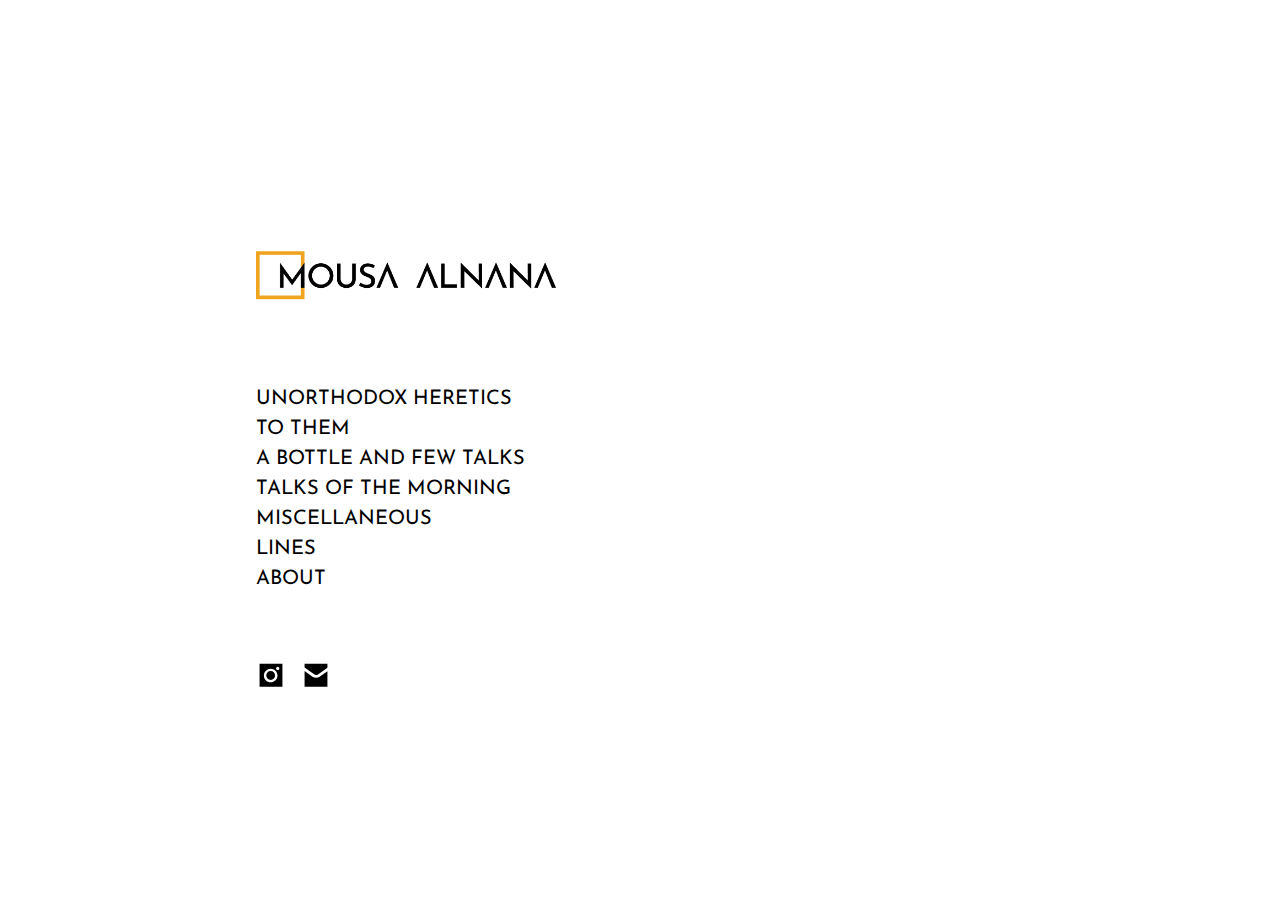
==== index.html @ 9b8391ab "first commit" ====
<!DOCTYPE html>
<html>
  <head>
    <meta charset="utf-8">
    <meta name="description" content="">
    <meta name="keywords" content="">
    <meta name="author" content="">
    <meta name="viewport" content="width=device-width, initial-scale=1.0">
    <title>Mousa AlNana</title>
    <link rel="icon" href="images/icon.png">
    <link rel="stylesheet" href="css/style.css">
  </head>
  
  <body>
    <div id="landing-page">
      <img id="brand-logo" src="images/mousa-logo.png" alt="Mousa AlNana brand logo">
      <div>
        <ul>
          <li>
            <a class="nav-item" href="art/unorthodox-heretics.html">unorthodox heretics</a>
          </li>
          <li>
            <a class="nav-item" href="art/to-them.html">to them</a>
          </li>
          <li>
            <a class="nav-item" href="art/a-bottle-and-few-talks.html">a bottle and few talks</a>
          </li>
          <li>
            <a class="nav-item" href="art/talks-of-the-morning.html">talks of the morning</a>
          </li>
          <li>
            <a class="nav-item" href="art/miscellaneous.html">miscellaneous</a>
          </li>
          <li>
            <a class="nav-item" href="art/lines.html">lines</a>
          </li>
          <li>
            <a class="nav-item" href="about.html">about</a>
          </li>
        </ul>
      </div>
    
    
      <footer>
        <a href="https://www.instagram.com/mousa.alnana/">
          <svg class="social-icon margin-right" version="1.1" id="Layer_1" xmlns="http://www.w3.org/2000/svg" xmlns:xlink="http://www.w3.org/1999/xlink" x="0px" y="0px"
     viewBox="0 0 595.28 595.28" style="enable-background:new 0 0 595.28 595.28;" xml:space="preserve">
          <g>
            <g>
              <path d="M70.88,70.88V524.4H524.4V70.88H70.88z M291.42,438.3c-75.13,0-134.92-59.98-134.84-135.27
                c0.07-74.49,60.32-134.64,134.89-134.65c74.75-0.02,135.01,60.49,134.97,135.51C426.39,378.31,366.13,438.3,291.42,438.3z
                 M431.54,194.71c-17.91-0.12-31.56-13.97-31.43-31.88c0.13-17.18,14.2-31.32,31.32-31.49c17.14-0.17,32.12,14.69,32.06,31.8
                C463.44,180.76,449.2,194.83,431.54,194.71z"/>
              <path d="M291.48,216.23c-48.14-0.03-87.29,38.95-87.32,86.96c-0.04,48.54,39.03,87.56,87.63,87.53
                c48-0.03,86.84-39.14,86.81-87.42C378.57,255.06,339.74,216.26,291.48,216.23z"/>
            </g>
          </g>
          </svg>
        </a>
        <a href="mailto:mousa@mousaalnana.com" target="_blank">
          <svg class="social-icon" version="1.1" id="Layer_1" xmlns="http://www.w3.org/2000/svg" xmlns:xlink="http://www.w3.org/1999/xlink" x="0px" y="0px"
       viewBox="0 0 595.28 595.28" style="enable-background:new 0 0 595.28 595.28;" xml:space="preserve">
          <g>
            <path d="M336.89,281.42L524.4,149.38v-78.5H70.88v73.1l189.89,137.01C283.44,297.35,314.03,297.52,336.89,281.42z"/>
            <path d="M369.68,327.99c-21.15,14.9-45.86,22.34-70.55,22.34c-25.16,0-50.31-7.72-71.7-23.15L70.88,214.21V524.4H524.4V219.04
              L369.68,327.99z"/>
          </g>
          </svg>
        </a>
      </footer>
    </div>
  </body>
</html>
---- css/style.css ----
@import url('https://fonts.googleapis.com/css2?family=Josefin+Sans:wght@200&display=swap');

html {
  scroll-snap-type: mandatory;
  scroll-snap-points-y: repeat(100vh);
  scroll-snap-type: y mandatory;
}

body {
  font-family: 'Josefin Sans', sans-serif;
  margin: 0;
}

section {
  scroll-snap-align: start;
}

#landing-page {
  margin: 0 0 0 20%;
  position: absolute;
  top: 52.5%;
  -ms-transform: translateY(-50%);
  transform: translateY(-50%);
}
  
a, a:hover {
  color: inherit;
  text-decoration: none;
}

ul {
  list-style-type: none;
  padding: 0;
}

.nav-item {
  line-height: 1.5;
  margin: 24px 0;
  font-size: 1.25rem;
  text-transform: uppercase;
}

.nav-item:hover {
  color: #f0a31f;
}

.title {
  margin-top: 100px;
}

.info-title {
  text-transform: uppercase;
}

.info {
  margin-bottom: 100px;
}

.nav-menu-footer {
  height: 100vh;
  position: relative;
}

.footer {
  text-align: center;
}

#about {
  height: 100vh;
}


/* grid setup for artwork*/

.grid-container {
  display: grid;
  justify-items: start;
}

.grid-item-1 {
  grid-column: 2/span 2;
  grid-row: 4;
}

.grid-item-2 {
  grid-column: 1;
  grid-row: 1 / span 4;
}


/* grid set up for nav links */

.nav-menu {
  position: absolute;
  top: 50%;
  left: 50%;
  transform: translate(-50%, -50%);
}

.grid-nav-menu {
  display: grid;
  grid-template-columns: auto auto auto;
}

.grid-nav-item {
  position: relative;
  margin: 10%;
}

.grid-nav-text {
  position: absolute;
  top: 50%;
  left: 50%;
  transform: translate(-50%, -50%);
  background-color: #000;
  color: #fff;
  text-transform: uppercase;
  text-align: center;
}

.grid-nav-text:hover{
  background-color: #f0a31f;
}


/* about page colums */

.container {
  display: flex;
  flex-direction: row;
  justify-content: center;
  align-items: center;
}

.about-text {
  width: 30%;
}


/* images */

#brand-logo {
  width: 300px;
  margin-bottom: 65px;
}

.artwork-img {
  height: 100vh;
}

.grid-nav-img {
  height: 250px;
  width: 250px;
}

.social-icon {
  width: 30px;
  height: 30px;
  margin-top: 50px;
}

.margin-right {
  margin-right: 10px;
}

svg:hover {
  fill: #f0a31f;
}

#about-img {
  height: 600px;
  width: 600px;
}

.center-img {
  display: block;
  margin-left: auto;
  margin-right: auto;
  width: auto;
}
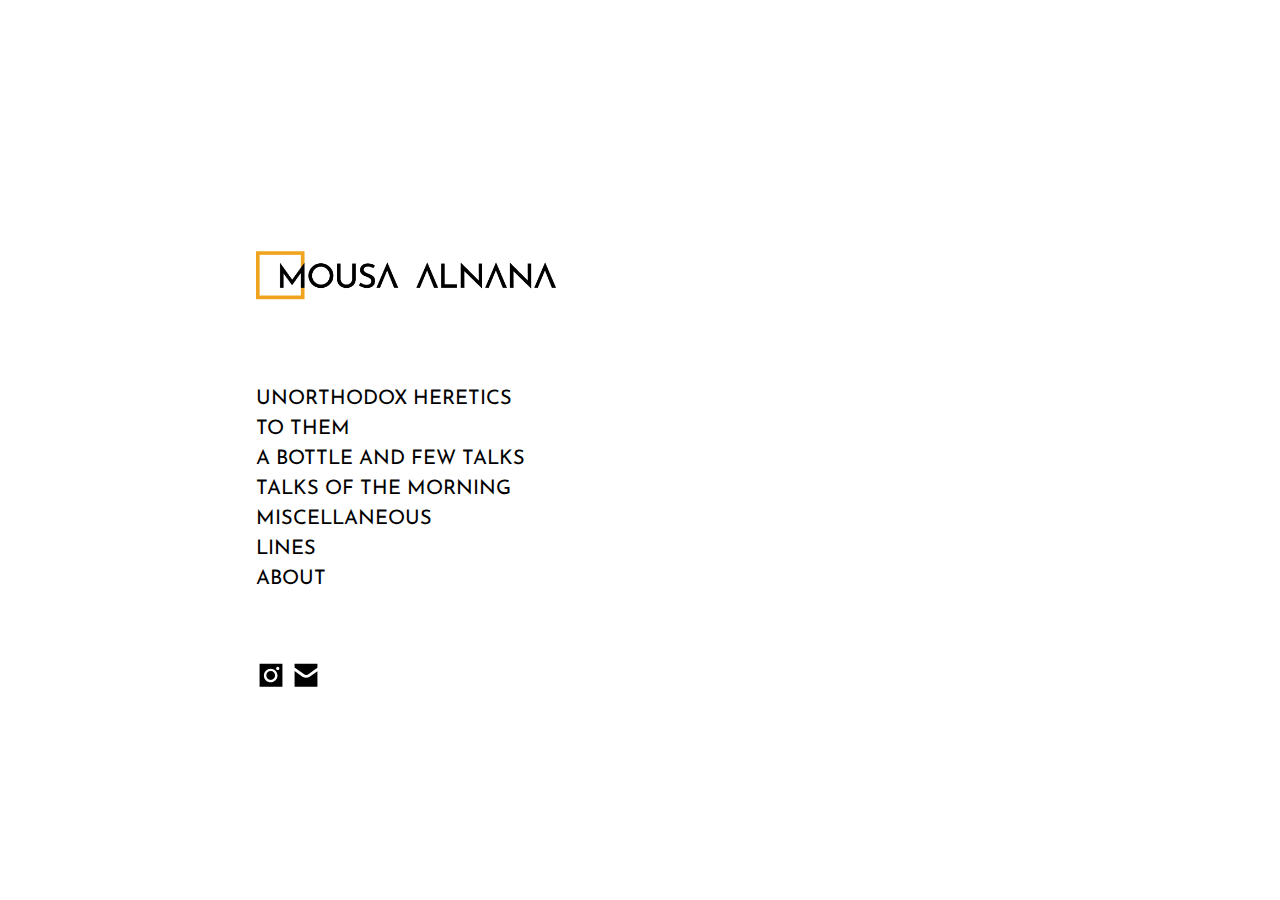
==== commit d83b8596: "final commit" ====
--- a/index.html
+++ b/index.html
@@ -7,12 +7,12 @@
     <meta name="author" content="">
     <meta name="viewport" content="width=device-width, initial-scale=1.0">
     <title>Mousa AlNana</title>
-    <link rel="icon" href="images/icon.png">
+    <link rel="icon" href="favicon.png">
     <link rel="stylesheet" href="css/style.css">
   </head>
   
-  <body>
-    <div id="landing-page">
+  <body class="center">
+    <div class="navigation-menu">
       <img id="brand-logo" src="images/mousa-logo.png" alt="Mousa AlNana brand logo">
       <div>
         <ul>
@@ -42,8 +42,8 @@
     
     
       <footer>
-        <a href="https://www.instagram.com/mousa.alnana/">
-          <svg class="social-icon margin-right" version="1.1" id="Layer_1" xmlns="http://www.w3.org/2000/svg" xmlns:xlink="http://www.w3.org/1999/xlink" x="0px" y="0px"
+        <a href="https://www.instagram.com/mousa.alnana/" target="_blank">
+          <svg class="social-icon" version="1.1" id="Layer_1" xmlns="http://www.w3.org/2000/svg" xmlns:xlink="http://www.w3.org/1999/xlink" x="0px" y="0px"
      viewBox="0 0 595.28 595.28" style="enable-background:new 0 0 595.28 595.28;" xml:space="preserve">
           <g>
             <g>
@@ -57,7 +57,7 @@
           </g>
           </svg>
         </a>
-        <a href="mailto:mousa@mousaalnana.com" target="_blank">
+        <a href="mailto:contact@mousaalnana.com" target="_blank">
           <svg class="social-icon" version="1.1" id="Layer_1" xmlns="http://www.w3.org/2000/svg" xmlns:xlink="http://www.w3.org/1999/xlink" x="0px" y="0px"
        viewBox="0 0 595.28 595.28" style="enable-background:new 0 0 595.28 595.28;" xml:space="preserve">
           <g>
--- a/css/style.css
+++ b/css/style.css
@@ -15,7 +15,7 @@
   scroll-snap-align: start;
 }
 
-#landing-page {
+.navigation-menu {
   margin: 0 0 0 20%;
   position: absolute;
   top: 52.5%;
@@ -33,14 +33,14 @@
   padding: 0;
 }
 
-.nav-item {
+.nav-item, .grid-nav-text {
   line-height: 1.5;
   margin: 24px 0;
   font-size: 1.25rem;
   text-transform: uppercase;
 }
 
-.nav-item:hover {
+.nav-item:hover, .grid-nav-text:hover {
   color: #f0a31f;
 }
 
@@ -62,15 +62,12 @@
 }
 
 .footer {
+  margin-top: -10vh;
   text-align: center;
 }
 
-#about {
-  height: 100vh;
-}
-
-
-/* grid setup for artwork*/
+
+/* grid setup for artwork */
 
 .grid-container {
   display: grid;
@@ -78,7 +75,7 @@
 }
 
 .grid-item-1 {
-  grid-column: 2/span 2;
+  grid-column: 2/ span 2;
   grid-row: 4;
 }
 
@@ -87,53 +84,78 @@
   grid-row: 1 / span 4;
 }
 
-
-/* grid set up for nav links */
+.grid-container-special {
+  height: 100vh;
+  display: grid;
+  justify-items: start;
+  align-items: center;
+}
+
+/* flex set up for navigation menu */
 
 .nav-menu {
-  position: absolute;
-  top: 50%;
-  left: 50%;
-  transform: translate(-50%, -50%);
+  display: flex;
+  flex-direction: column;
 }
 
 .grid-nav-menu {
-  display: grid;
-  grid-template-columns: auto auto auto;
-}
-
-.grid-nav-item {
-  position: relative;
-  margin: 10%;
-}
-
-.grid-nav-text {
-  position: absolute;
-  top: 50%;
-  left: 50%;
-  transform: translate(-50%, -50%);
-  background-color: #000;
-  color: #fff;
-  text-transform: uppercase;
-  text-align: center;
-}
-
-.grid-nav-text:hover{
-  background-color: #f0a31f;
-}
-
-
-/* about page colums */
-
-.container {
   display: flex;
   flex-direction: row;
   justify-content: center;
   align-items: center;
+  height: 80vh;
+}
+
+.grid-nav-item {
+  border: 10px solid #fff;
+}
+
+.grid-nav-text {
+  line-height: 0.5;
+  font-size: 0.9rem;
+  text-transform: uppercase;
+  width: 200px;
+  text-align: center;
+}
+
+.nav-menu-list {
+  height: 80vh;
+  align-items: center;
+  justify-content: center;
+}
+
+
+/* about page */
+
+#about {
+  height: 100vh;
+}
+
+.container {
+  height: 100vh;
+  display: flex;
+  flex-direction: row;
+  justify-content: center;
+  align-items: center;
 }
 
 .about-text {
-  width: 30%;
+  font-size: 1.1rem;
+  line-height: 1.15;
+}
+
+.about-paragraph-first {
+  margin-top: 0;
+}
+
+.about-paragraph-last {
+  margin-bottom: 0;
+}
+
+.flex-item {
+  height: 450px;
+  width: 450px;
+  margin: 20px;
 }
 
 
@@ -148,9 +170,14 @@
   height: 100vh;
 }
 
+.artwork-img-special {
+  width: 70vw;
+  height: auto;
+}
+
 .grid-nav-img {
-  height: 250px;
-  width: 250px;
+  height: 200px;
+  width: 200px;
 }
 
 .social-icon {
@@ -159,17 +186,13 @@
   margin-top: 50px;
 }
 
-.margin-right {
-  margin-right: 10px;
+.about-img {
+  height: 450px;
+  width: 450px;
 }
 
 svg:hover {
   fill: #f0a31f;
-}
-
-#about-img {
-  height: 600px;
-  width: 600px;
 }
 
 .center-img {
@@ -177,4 +200,193 @@
   margin-left: auto;
   margin-right: auto;
   width: auto;
-}+}
+
+
+/* media queries */
+
+/* phones */
+
+@media screen and (min-width: 320px) and (max-width: 600px) {
+  .info-title {
+    font-size: 0.8rem;
+  }
+
+  .info {
+    font-size: 0.7rem;
+  }
+
+  .grid-nav-menu {
+    height: 60vh;
+  }
+
+  .footer {
+    margin-top: 10vh;
+  }
+
+  .navigation-menu {
+    display: block;
+    text-align: center;
+    margin: 0 auto;
+  }
+
+  .center {
+    display: flex;
+    justify-content: center;
+  }
+
+  /* about page */
+
+  .container {
+    flex-direction: column;
+  }
+
+  .flex-item {
+    width: 300px;
+    margin-bottom: 0;
+  }
+
+  .about-text {
+    width: 300px;
+    font-size: 0.7rem;
+  }
+  
+  .about-img {
+    height: 300px;
+    width: 300px;
+  }
+
+  /* grid setup for artwork */
+
+  .grid-item-1 {
+    grid-column: 2 / span 3;
+    grid-row: 5;
+  }
+
+  .grid-item-2 {
+    grid-column: 1 / span 6;
+  }
+
+  .landscape-img {
+    width: 100vw;
+    height: auto;
+  }
+
+  .portrait-img {
+    height: auto;
+    width: 100vw;
+  }
+
+  .wide {
+    width: 100vw;
+    height: auto;
+  }
+
+  .fix-height {
+    width: 85vw;
+  }
+
+  .artwork-img-special {
+    width: 100vw;
+  }
+
+  .grid-container {
+    height: 100vh;
+    justify-items: center;
+  }
+
+  .sketch-container {
+    display: flex;
+    height: 100vh;
+    align-items: center;
+  }
+
+
+  /* navigation menu */
+
+  .grid-nav-menu {
+    flex-wrap: wrap;
+  }
+
+  .grid-nav-img {
+    height: 100px;
+    width: 100px;
+  }
+
+  .grid-nav-text {
+    font-size: 0.4rem;
+    width: 100px;
+  }
+
+}
+
+@media screen and (min-width: 600px) and (max-width: 1024px) and (orientation: portrait) {
+  /* tablets */
+
+  /* grid setup for artwork */
+
+  .grid-item-1 {
+    grid-column: 2 / span 3;
+    grid-row: 5;
+  }
+
+  .grid-item-2 {
+    grid-column: 1 / span 6;
+  }
+
+  .landscape-img {
+    width: 100vw;
+    height: auto;
+  }
+
+  .portrait-img {
+    height: 80vh;
+    width: auto;
+  }
+
+  .artwork-img-special {
+    width: 100vw;
+  }
+
+  .grid-container {
+    height: 100vh;
+    justify-items: center;
+  }
+
+  .sketch-container {
+    display: flex;
+    height: 100vh;
+    align-items: center;
+  }
+
+
+  /* navigation menu */
+
+  .grid-nav-menu {
+    flex-wrap: wrap;
+  }
+
+  .grid-nav-img {
+    height: 100px;
+    width: 100px;
+  }
+
+  .grid-nav-text {
+    font-size: 0.4rem;
+    width: 100px;
+  }
+
+
+  /* about page */
+
+  .about-img {
+    height: 300px;
+    width: 300px;
+  }
+
+  .flex-item {
+    height: auto;
+    width: auto;
+  }
+
+}
